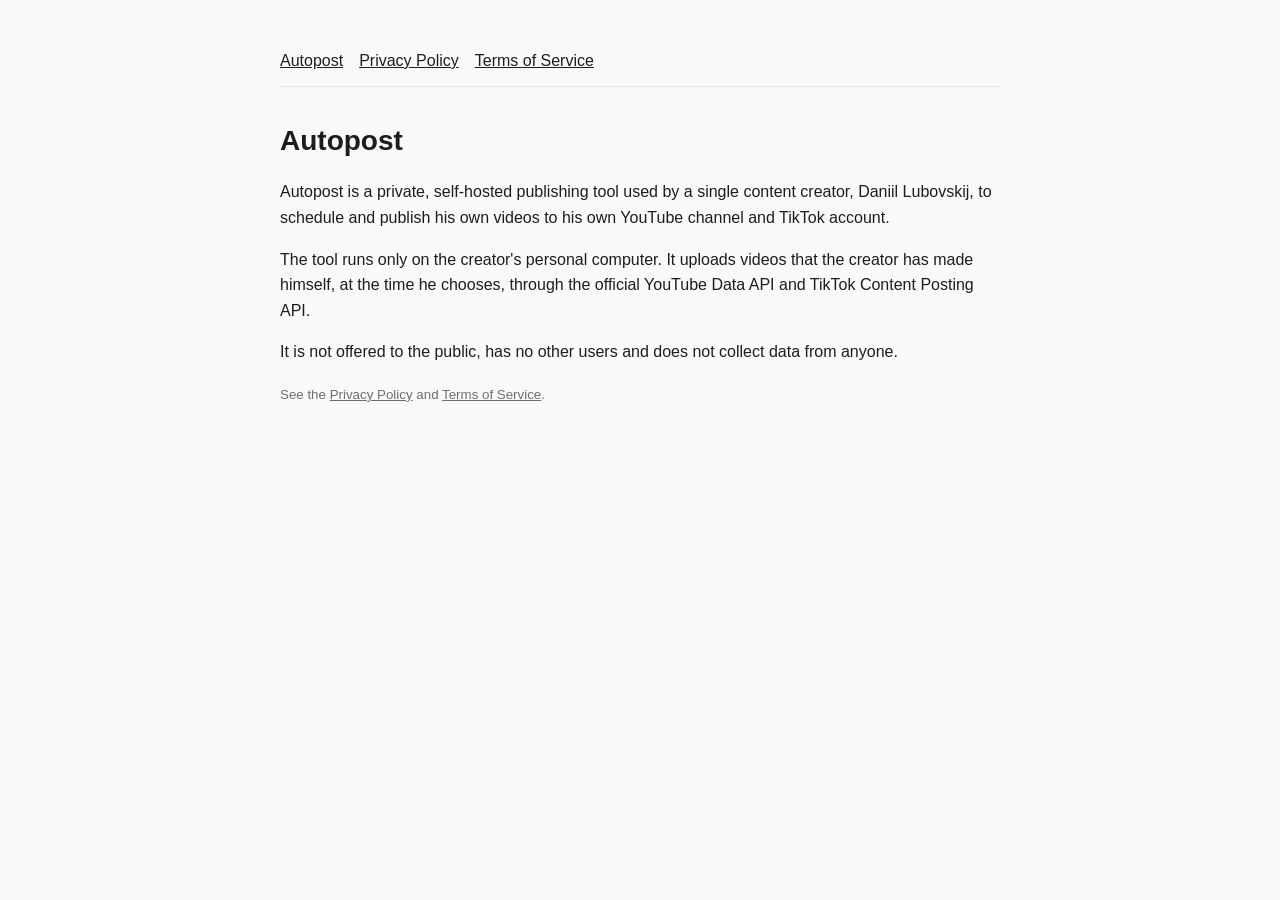
==== index.html @ 18ae4916 "Autopost: home, privacy policy, terms" ====
<!doctype html><html lang="en"><head><meta charset="utf-8"><meta name="viewport" content="width=device-width,initial-scale=1"><title>Autopost</title><link rel="stylesheet" href="style.css"></head><body><main>
<nav><a href="./">Autopost</a><a href="privacy.html">Privacy Policy</a><a href="terms.html">Terms of Service</a></nav>
<h1>Autopost</h1>
<p>Autopost is a private, self-hosted publishing tool used by a single content creator, Daniil Lubovskij, to schedule and publish his own videos to his own YouTube channel and TikTok account.</p>
<p>The tool runs only on the creator's personal computer. It uploads videos that the creator has made himself, at the time he chooses, through the official YouTube Data API and TikTok Content Posting API.</p>
<p>It is not offered to the public, has no other users and does not collect data from anyone.</p>
<p class="muted"><small>See the <a href="privacy.html">Privacy Policy</a> and <a href="terms.html">Terms of Service</a>.</small></p>
</main></body></html>
---- style.css ----
:root{--bg:#fafafa;--fg:#1d1d1f;--muted:#6e6e73;--line:#e5e5ea}
@media (prefers-color-scheme:dark){:root{--bg:#111;--fg:#f5f5f7;--muted:#a1a1a6;--line:#2c2c2e}}
body{margin:0;background:var(--bg);color:var(--fg);font:16px/1.6 -apple-system,"Segoe UI",Roboto,sans-serif}
main{max-width:720px;margin:0 auto;padding:48px 16px}
h1{font-size:28px;margin:0 0 8px}h2{font-size:19px;margin:32px 0 8px}
p,li{color:var(--fg)}small,.muted{color:var(--muted)}
nav{display:flex;gap:16px;border-bottom:1px solid var(--line);padding-bottom:12px;margin-bottom:32px}
a{color:inherit}
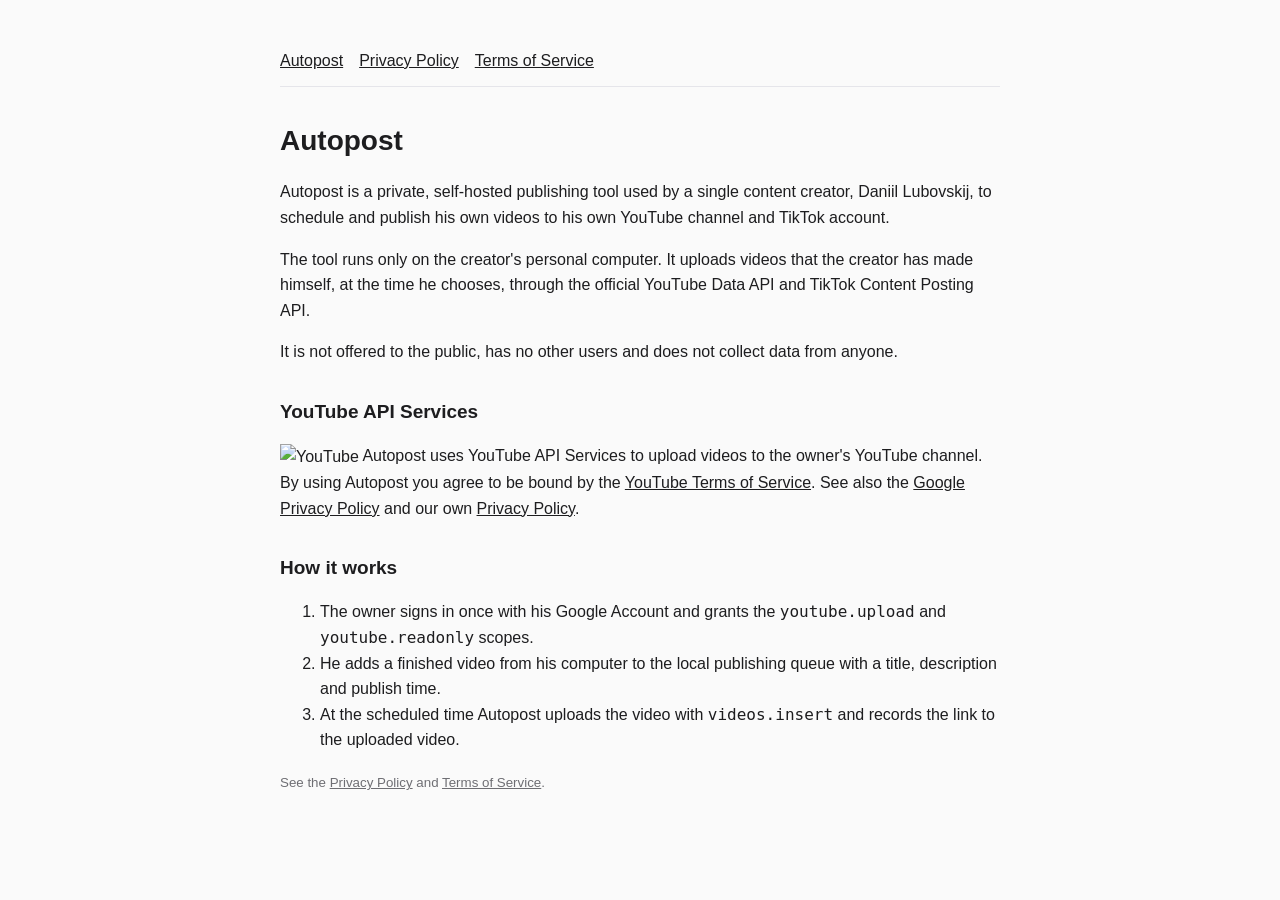
==== commit fd78822e: "YouTube API Services disclosures on home and privacy pages" ====
--- a/index.html
+++ b/index.html
@@ -4,5 +4,13 @@
 <p>Autopost is a private, self-hosted publishing tool used by a single content creator, Daniil Lubovskij, to schedule and publish his own videos to his own YouTube channel and TikTok account.</p>
 <p>The tool runs only on the creator's personal computer. It uploads videos that the creator has made himself, at the time he chooses, through the official YouTube Data API and TikTok Content Posting API.</p>
 <p>It is not offered to the public, has no other users and does not collect data from anyone.</p>
+<h2>YouTube API Services</h2>
+<p><img src="https://www.gstatic.com/youtube/img/branding/youtubelogo/svg/youtubelogo.svg" alt="YouTube" height="20" style="vertical-align:middle"> Autopost uses YouTube API Services to upload videos to the owner's YouTube channel. By using Autopost you agree to be bound by the <a href="https://www.youtube.com/t/terms">YouTube Terms of Service</a>. See also the <a href="https://policies.google.com/privacy">Google Privacy Policy</a> and our own <a href="privacy.html">Privacy Policy</a>.</p>
+<h2>How it works</h2>
+<ol>
+<li>The owner signs in once with his Google Account and grants the <code>youtube.upload</code> and <code>youtube.readonly</code> scopes.</li>
+<li>He adds a finished video from his computer to the local publishing queue with a title, description and publish time.</li>
+<li>At the scheduled time Autopost uploads the video with <code>videos.insert</code> and records the link to the uploaded video.</li>
+</ol>
 <p class="muted"><small>See the <a href="privacy.html">Privacy Policy</a> and <a href="terms.html">Terms of Service</a>.</small></p>
 </main></body></html>
